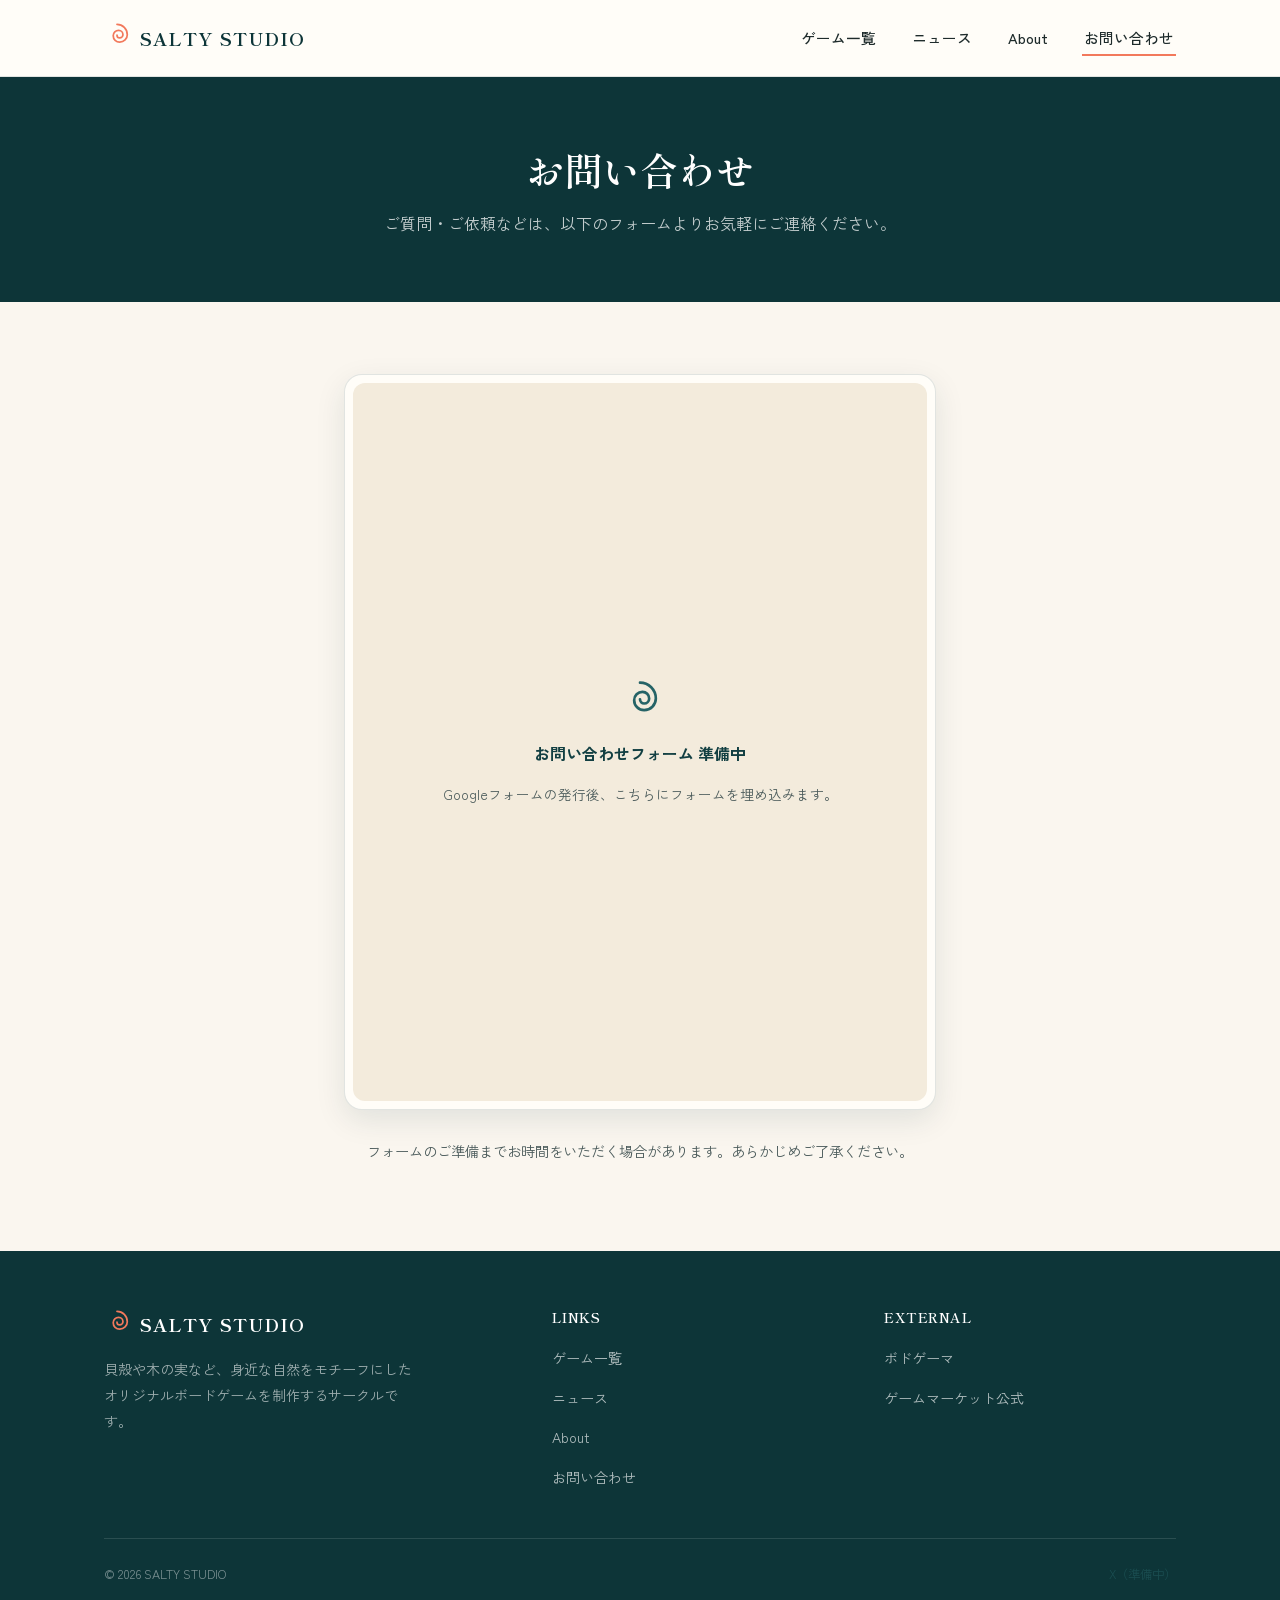
==== contact/index.html @ d84deabe "Initial commit: SALTY STUDIO website scaffold Static HTML site per spec: top page, games list, 6 gam" ====
<!DOCTYPE html>
<html lang="ja">
<head>
<meta charset="UTF-8">
<meta name="viewport" content="width=device-width, initial-scale=1.0">
<title>お問い合わせ | SALTY STUDIO</title>
<meta name="description" content="SALTY STUDIOへのお問い合わせはこちらのフォームからお願いします。">
<link rel="icon" href="data:image/svg+xml,%3Csvg xmlns='http://www.w3.org/2000/svg' viewBox='0 0 48 48'%3E%3Crect width='48' height='48' rx='10' fill='%230d3538'/%3E%3Cpath d='M24 8C34.5 8 43 16.5 43 27C43 34.7 36.7 41 29 41C22.4 41 17 35.6 17 29C17 23.5 21.5 19 27 19C31.4 19 35 22.6 35 27C35 30.3 32.3 33 29 33C26.2 33 24 30.8 24 28' stroke='%23f2795c' stroke-width='3.2' fill='none' stroke-linecap='round'/%3E%3C/svg%3E" type="image/svg+xml">
<link rel="preconnect" href="https://fonts.googleapis.com">
<link rel="preconnect" href="https://fonts.gstatic.com" crossorigin>
<link href="https://fonts.googleapis.com/css2?family=Shippori+Mincho:wght@400;500;600;700&family=Zen+Kaku+Gothic+New:wght@400;500;700&display=swap" rel="stylesheet">
<link rel="stylesheet" href="/assets/css/style.css">
</head>
<body>

<header class="site-header">
  <div class="wrap">
    <a href="/" class="site-logo">
      <span class="shell-spiral"><svg viewBox="0 0 48 48" fill="none" xmlns="http://www.w3.org/2000/svg" style="color:#f2795c"><path d="M24 8C34.5 8 43 16.5 43 27C43 34.7 36.7 41 29 41C22.4 41 17 35.6 17 29C17 23.5 21.5 19 27 19C31.4 19 35 22.6 35 27C35 30.3 32.3 33 29 33C26.2 33 24 30.8 24 28" stroke="currentColor" stroke-width="3.2" stroke-linecap="round"/></svg></span>
      SALTY STUDIO
    </a>
    <nav class="site-nav" aria-label="メインナビゲーション">
      <ul>
        <li><a href="/games/">ゲーム一覧</a></li>
        <li><a href="/news/">ニュース</a></li>
        <li><a href="/#about">About</a></li>
        <li><a href="/contact/" aria-current="page">お問い合わせ</a></li>
      </ul>
    </nav>
  </div>
</header>

<main>

  <section class="page-hero">
    <div class="wrap">
      <h1>お問い合わせ</h1>
      <p>ご質問・ご依頼などは、以下のフォームよりお気軽にご連絡ください。</p>
    </div>
  </section>

  <section class="section">
    <div class="wrap" style="max-width:640px;">
      <div class="contact-panel">
        <div class="form-embed">
          <!--
            差し替え手順:
            Googleフォームの「送信」→「埋め込み」タブでiframeコードを取得し、
            下記の <div class="form-embed-placeholder"> ブロックを
            取得した <iframe src="..." width="640" height="800" frameborder="0">...</iframe>
            に置き換えてください。
          -->
          <div class="form-embed-placeholder">
            <span class="shell-spiral">
              <svg viewBox="0 0 48 48" fill="none" xmlns="http://www.w3.org/2000/svg" style="color:#256366;width:40px;height:40px;">
                <path d="M24 8C34.5 8 43 16.5 43 27C43 34.7 36.7 41 29 41C22.4 41 17 35.6 17 29C17 23.5 21.5 19 27 19C31.4 19 35 22.6 35 27C35 30.3 32.3 33 29 33C26.2 33 24 30.8 24 28" stroke="currentColor" stroke-width="3.2" stroke-linecap="round"/>
              </svg>
            </span>
            <p style="margin:0;font-weight:700;color:var(--color-teal-800);">お問い合わせフォーム 準備中</p>
            <p style="margin:0;font-size:0.85rem;">Googleフォームの発行後、こちらにフォームを埋め込みます。</p>
          </div>
        </div>
      </div>
      <p class="contact-alt">フォームのご準備までお時間をいただく場合があります。あらかじめご了承ください。</p>
    </div>
  </section>

</main>

<footer class="site-footer">
  <div class="wrap">
    <div class="footer-grid">
      <div class="footer-brand">
        <a href="/" class="site-logo">
          <span class="shell-spiral"><svg viewBox="0 0 48 48" fill="none" xmlns="http://www.w3.org/2000/svg" style="color:#f2795c"><path d="M24 8C34.5 8 43 16.5 43 27C43 34.7 36.7 41 29 41C22.4 41 17 35.6 17 29C17 23.5 21.5 19 27 19C31.4 19 35 22.6 35 27C35 30.3 32.3 33 29 33C26.2 33 24 30.8 24 28" stroke="currentColor" stroke-width="3.2" stroke-linecap="round"/></svg></span>
          SALTY STUDIO
        </a>
        <p>貝殻や木の実など、身近な自然をモチーフにしたオリジナルボードゲームを制作するサークルです。</p>
      </div>
      <div class="footer-col">
        <h4>LINKS</h4>
        <ul>
          <li><a href="/games/">ゲーム一覧</a></li>
          <li><a href="/news/">ニュース</a></li>
          <li><a href="/#about">About</a></li>
          <li><a href="/contact/">お問い合わせ</a></li>
        </ul>
      </div>
      <div class="footer-col">
        <h4>EXTERNAL</h4>
        <ul>
          <li><a href="https://bodoge.hoobby.net/circles/" target="_blank" rel="noopener">ボドゲーマ</a></li>
          <li><a href="https://gamemarket.jp/" target="_blank" rel="noopener">ゲームマーケット公式</a></li>
        </ul>
      </div>
    </div>
    <div class="footer-bottom">
      <span>&copy; 2026 SALTY STUDIO</span>
      <div class="sns-links"><a href="#" aria-label="X（Twitter）※準備中">X（準備中）</a></div>
    </div>
  </div>
</footer>

</body>
</html>
---- assets/css/style.css ----
/* ==========================================================================
   SALTY STUDIO — 共通スタイルシート
   デザイントークン: 深いティール × 珊瑚色 / 貝殻スパイラルモチーフ
   見出し: Shippori Mincho　本文: Zen Kaku Gothic New
   ========================================================================== */

:root {
  --color-teal-900: #0d3538;
  --color-teal-800: #123f42;
  --color-teal-700: #1a4d50;
  --color-teal-600: #256366;
  --color-coral-500: #f2795c;
  --color-coral-400: #f5926c;
  --color-coral-100: #fde3d7;
  --color-sand-50: #faf6ef;
  --color-sand-100: #f3ebdc;
  --color-cream: #fffdf8;
  --color-ink: #1e2b2b;
  --color-ink-soft: #4a5a5a;
  --color-border: rgba(13, 53, 56, 0.12);

  --font-heading: "Shippori Mincho", serif;
  --font-body: "Zen Kaku Gothic New", sans-serif;

  --radius-lg: 18px;
  --radius-md: 12px;
  --radius-sm: 8px;
  --shadow-card: 0 10px 30px rgba(13, 53, 56, 0.1);
  --shadow-card-hover: 0 16px 40px rgba(13, 53, 56, 0.16);
  --max-width: 1120px;
}

* {
  box-sizing: border-box;
}

html {
  scroll-behavior: smooth;
}

body {
  margin: 0;
  background: var(--color-sand-50);
  color: var(--color-ink);
  font-family: var(--font-body);
  line-height: 1.85;
  -webkit-font-smoothing: antialiased;
}

h1, h2, h3, h4 {
  font-family: var(--font-heading);
  font-weight: 600;
  line-height: 1.5;
  margin: 0 0 0.6em;
  color: var(--color-teal-900);
}

p {
  margin: 0 0 1em;
}

a {
  color: var(--color-teal-700);
  text-decoration: none;
}

a:hover {
  color: var(--color-coral-500);
}

img {
  max-width: 100%;
  display: block;
}

ul {
  margin: 0;
  padding: 0;
  list-style: none;
}

.wrap {
  max-width: var(--max-width);
  margin: 0 auto;
  padding: 0 24px;
}

.section {
  padding: 72px 0;
}

.section--tight {
  padding: 48px 0;
}

.section-head {
  text-align: center;
  margin-bottom: 44px;
}

.section-head .eyebrow {
  display: inline-block;
  font-family: var(--font-body);
  font-size: 0.78rem;
  letter-spacing: 0.18em;
  color: var(--color-coral-500);
  font-weight: 700;
  margin-bottom: 10px;
}

.section-head h2 {
  font-size: clamp(1.6rem, 3vw, 2.1rem);
  margin-bottom: 8px;
}

.section-head p {
  color: var(--color-ink-soft);
  max-width: 560px;
  margin: 0 auto;
}

/* ---------- 貝殻スパイラルモチーフ ---------- */

.shell-spiral {
  display: inline-block;
  flex-shrink: 0;
}

.divider-shell {
  display: flex;
  align-items: center;
  justify-content: center;
  gap: 14px;
  margin: 0 auto 28px;
  color: var(--color-coral-400);
}

.divider-shell::before,
.divider-shell::after {
  content: "";
  height: 1px;
  width: 48px;
  background: var(--color-border);
}

.bg-shell-motif {
  position: relative;
  overflow: hidden;
}

.bg-shell-motif::before {
  content: "";
  position: absolute;
  inset: 0;
  background-image: url("data:image/svg+xml,%3Csvg xmlns='http://www.w3.org/2000/svg' width='240' height='240' viewBox='0 0 240 240'%3E%3Cpath d='M120 120c0-38 30-68 68-68s68 30 68 68-30 68-68 68' fill='none' stroke='%23ffffff' stroke-opacity='0.06' stroke-width='6'/%3E%3Cpath d='M120 120c0-24 19-43 43-43s43 19 43 43-19 43-43 43' fill='none' stroke='%23ffffff' stroke-opacity='0.06' stroke-width='6'/%3E%3Cpath d='M120 120c0-11 9-20 20-20s20 9 20 20-9 20-20 20' fill='none' stroke='%23ffffff' stroke-opacity='0.06' stroke-width='6'/%3E%3C/svg%3E");
  background-repeat: repeat;
  background-size: 240px 240px;
  opacity: 0.6;
  pointer-events: none;
}

/* ---------- ヘッダー ---------- */

.site-header {
  position: sticky;
  top: 0;
  z-index: 100;
  background: var(--color-cream);
  border-bottom: 1px solid var(--color-border);
}

.site-header .wrap {
  display: flex;
  align-items: center;
  justify-content: space-between;
  height: 76px;
}

.site-logo {
  display: flex;
  align-items: center;
  gap: 10px;
  font-family: var(--font-heading);
  font-size: 1.15rem;
  letter-spacing: 0.06em;
  color: var(--color-teal-900);
  font-weight: 700;
}

.site-logo .shell-spiral svg {
  width: 26px;
  height: 26px;
}

.site-nav ul {
  display: flex;
  gap: 32px;
}

.site-nav a {
  font-size: 0.92rem;
  font-weight: 500;
  color: var(--color-ink);
  position: relative;
  padding: 4px 2px;
}

.site-nav a::after {
  content: "";
  position: absolute;
  left: 0;
  right: 0;
  bottom: -4px;
  height: 2px;
  background: var(--color-coral-500);
  transform: scaleX(0);
  transition: transform 0.2s ease;
}

.site-nav a:hover::after,
.site-nav a[aria-current="page"]::after {
  transform: scaleX(1);
}

.nav-toggle {
  display: none;
}

/* ---------- ボタン ---------- */

.btn {
  display: inline-flex;
  align-items: center;
  gap: 8px;
  padding: 13px 28px;
  border-radius: 999px;
  font-family: var(--font-body);
  font-weight: 700;
  font-size: 0.92rem;
  letter-spacing: 0.02em;
  border: 1px solid transparent;
  cursor: pointer;
  transition: transform 0.15s ease, box-shadow 0.15s ease, background 0.15s ease;
}

.btn-primary {
  background: var(--color-coral-500);
  color: #fff;
  box-shadow: 0 8px 20px rgba(242, 121, 92, 0.35);
}

.btn-primary:hover {
  background: var(--color-coral-400);
  color: #fff;
  transform: translateY(-2px);
}

.btn-outline {
  background: transparent;
  border-color: rgba(255, 255, 255, 0.5);
  color: #fff;
}

.btn-outline:hover {
  background: rgba(255, 255, 255, 0.12);
  color: #fff;
}

.btn-ghost {
  background: transparent;
  border-color: var(--color-teal-700);
  color: var(--color-teal-700);
}

.btn-ghost:hover {
  background: var(--color-teal-700);
  color: #fff;
}

/* ---------- ヒーロー（トップ） ---------- */

.hero {
  background: radial-gradient(circle at 15% 20%, var(--color-teal-700), var(--color-teal-900) 65%);
  color: #fff;
  position: relative;
  padding: 96px 0 88px;
}

.hero .wrap {
  display: grid;
  grid-template-columns: 1.05fr 0.95fr;
  gap: 56px;
  align-items: center;
  position: relative;
  z-index: 1;
}

.hero-badge {
  display: inline-flex;
  align-items: center;
  gap: 8px;
  background: rgba(242, 121, 92, 0.16);
  border: 1px solid rgba(242, 121, 92, 0.5);
  color: var(--color-coral-100);
  font-size: 0.8rem;
  font-weight: 700;
  letter-spacing: 0.04em;
  padding: 7px 16px;
  border-radius: 999px;
  margin-bottom: 22px;
}

.hero h1 {
  color: #fff;
  font-size: clamp(2.1rem, 4.2vw, 3.1rem);
  margin-bottom: 18px;
}

.hero h1 .accent {
  color: var(--color-coral-400);
}

.hero-lead {
  color: rgba(255, 255, 255, 0.82);
  font-size: 1.02rem;
  max-width: 480px;
  margin-bottom: 32px;
}

.hero-actions {
  display: flex;
  gap: 14px;
  flex-wrap: wrap;
}

.hero-visual {
  position: relative;
  aspect-ratio: 4 / 3;
  border-radius: var(--radius-lg);
  overflow: hidden;
  border: 1px solid rgba(255, 255, 255, 0.15);
}

/* ---------- メディアプレースホルダー ---------- */

.media-placeholder {
  position: relative;
  width: 100%;
  height: 100%;
  min-height: 160px;
  display: flex;
  flex-direction: column;
  align-items: center;
  justify-content: center;
  gap: 10px;
  background: linear-gradient(135deg, var(--color-teal-700), var(--color-teal-900));
  color: rgba(255, 255, 255, 0.75);
  text-align: center;
  padding: 20px;
}

.media-placeholder.is-light {
  background: linear-gradient(135deg, var(--color-sand-100), var(--color-coral-100));
  color: var(--color-teal-700);
}

.media-placeholder .shell-spiral svg {
  width: 40px;
  height: 40px;
  opacity: 0.85;
}

.media-placeholder .ph-label {
  font-size: 0.78rem;
  letter-spacing: 0.05em;
  font-weight: 500;
}

.media-placeholder.ratio-16-9 {
  aspect-ratio: 16 / 9;
}

.media-placeholder.ratio-4-3 {
  aspect-ratio: 4 / 3;
}

.media-placeholder.ratio-1-1 {
  aspect-ratio: 1 / 1;
}

/* ---------- カード ---------- */

.card-grid {
  display: grid;
  grid-template-columns: repeat(3, 1fr);
  gap: 28px;
}

.game-card {
  background: var(--color-cream);
  border-radius: var(--radius-lg);
  overflow: hidden;
  box-shadow: var(--shadow-card);
  border: 1px solid var(--color-border);
  transition: transform 0.2s ease, box-shadow 0.2s ease;
  display: flex;
  flex-direction: column;
}

.game-card:hover {
  transform: translateY(-4px);
  box-shadow: var(--shadow-card-hover);
}

.game-card .card-media {
  aspect-ratio: 16 / 10;
}

.game-card .card-body {
  padding: 22px 22px 24px;
  display: flex;
  flex-direction: column;
  flex: 1;
}

.card-tags {
  display: flex;
  gap: 8px;
  margin-bottom: 12px;
  flex-wrap: wrap;
}

.tag {
  display: inline-block;
  font-size: 0.72rem;
  font-weight: 700;
  letter-spacing: 0.03em;
  padding: 4px 12px;
  border-radius: 999px;
  background: var(--color-sand-100);
  color: var(--color-teal-700);
}

.tag.tag-new {
  background: var(--color-coral-500);
  color: #fff;
}

.tag.tag-existing {
  background: var(--color-teal-800);
  color: #fff;
}

.tag.tag-art {
  background: var(--color-coral-100);
  color: var(--color-coral-500);
}

.game-card h3 {
  font-size: 1.15rem;
  margin-bottom: 8px;
}

.game-card .card-desc {
  color: var(--color-ink-soft);
  font-size: 0.9rem;
  flex: 1;
  margin-bottom: 16px;
}

.card-link {
  font-weight: 700;
  font-size: 0.88rem;
  color: var(--color-teal-700);
  display: inline-flex;
  align-items: center;
  gap: 6px;
}

.card-link::after {
  content: "→";
  transition: transform 0.15s ease;
}

.game-card:hover .card-link::after {
  transform: translateX(4px);
}

/* ---------- News ---------- */

.news-list {
  display: flex;
  flex-direction: column;
  gap: 0;
  border-top: 1px solid var(--color-border);
}

.news-item {
  display: grid;
  grid-template-columns: 140px 1fr;
  gap: 28px;
  padding: 28px 0;
  border-bottom: 1px solid var(--color-border);
}

.news-item time {
  font-family: var(--font-heading);
  color: var(--color-coral-500);
  font-size: 0.95rem;
  padding-top: 3px;
}

.news-item h3 {
  font-size: 1.05rem;
  margin-bottom: 8px;
}

.news-item p {
  color: var(--color-ink-soft);
  font-size: 0.92rem;
  margin-bottom: 0;
}

.news-excerpt-list .news-item {
  padding: 20px 0;
}

.news-more {
  text-align: center;
  margin-top: 36px;
}

/* ---------- About ---------- */

.about-section {
  background: var(--color-sand-100);
}

.about-grid {
  display: grid;
  grid-template-columns: 0.9fr 1.1fr;
  gap: 56px;
  align-items: center;
}

.about-copy p {
  color: var(--color-ink-soft);
}

.about-copy .lead {
  font-family: var(--font-heading);
  font-size: 1.2rem;
  color: var(--color-teal-900);
  margin-bottom: 18px;
}

/* ---------- ゲーム詳細ページ ---------- */

.game-hero {
  background: linear-gradient(160deg, var(--color-teal-800), var(--color-teal-900));
  color: #fff;
  padding: 64px 0 56px;
}

.game-hero .wrap {
  position: relative;
  z-index: 1;
}

.breadcrumb {
  font-size: 0.82rem;
  color: rgba(255, 255, 255, 0.6);
  margin-bottom: 20px;
}

.breadcrumb a {
  color: rgba(255, 255, 255, 0.75);
}

.game-hero .catch {
  color: var(--color-coral-400);
  font-weight: 700;
  font-size: 0.95rem;
  letter-spacing: 0.03em;
  margin-bottom: 10px;
}

.game-hero h1 {
  color: #fff;
  font-size: clamp(1.9rem, 3.6vw, 2.6rem);
  margin-bottom: 20px;
}

.chip-row {
  display: flex;
  gap: 10px;
  flex-wrap: wrap;
}

.chip {
  background: rgba(255, 255, 255, 0.1);
  border: 1px solid rgba(255, 255, 255, 0.22);
  padding: 8px 16px;
  border-radius: 999px;
  font-size: 0.85rem;
  color: rgba(255, 255, 255, 0.92);
}

.chip strong {
  color: var(--color-coral-400);
  margin-right: 4px;
}

.game-body-grid {
  display: grid;
  grid-template-columns: 1.3fr 0.7fr;
  gap: 60px;
}

.game-main h2 {
  font-size: 1.4rem;
  margin-top: 52px;
}

.game-main h2:first-child {
  margin-top: 0;
}

.feature-list {
  display: grid;
  grid-template-columns: repeat(2, 1fr);
  gap: 20px;
}

.feature-item {
  background: var(--color-cream);
  border: 1px solid var(--color-border);
  border-radius: var(--radius-md);
  padding: 20px;
  display: flex;
  gap: 14px;
}

.feature-item .icon {
  flex-shrink: 0;
  width: 38px;
  height: 38px;
  border-radius: 50%;
  background: var(--color-coral-100);
  color: var(--color-coral-500);
  display: flex;
  align-items: center;
  justify-content: center;
}

.feature-item .icon svg {
  width: 20px;
  height: 20px;
}

.feature-item h4 {
  font-size: 0.98rem;
  margin-bottom: 6px;
}

.feature-item p {
  font-size: 0.86rem;
  color: var(--color-ink-soft);
  margin: 0;
}

.component-table {
  width: 100%;
  border-collapse: collapse;
  font-size: 0.92rem;
}

.component-table th,
.component-table td {
  text-align: left;
  padding: 12px 16px;
  border-bottom: 1px solid var(--color-border);
}

.component-table th {
  background: var(--color-sand-100);
  color: var(--color-teal-800);
  font-weight: 700;
}

.game-side {
  align-self: start;
  position: sticky;
  top: 100px;
  display: flex;
  flex-direction: column;
  gap: 20px;
}

.info-box {
  background: var(--color-cream);
  border: 1px solid var(--color-border);
  border-radius: var(--radius-md);
  padding: 24px;
}

.info-box h3 {
  font-size: 1rem;
  margin-bottom: 14px;
}

.info-box dl {
  display: grid;
  grid-template-columns: auto 1fr;
  gap: 10px 14px;
  font-size: 0.88rem;
}

.info-box dt {
  color: var(--color-ink-soft);
  white-space: nowrap;
}

.info-box dd {
  margin: 0;
  color: var(--color-ink);
  font-weight: 500;
}

.info-box .btn {
  width: 100%;
  justify-content: center;
  margin-top: 14px;
}

.credit-box {
  background: var(--color-coral-100);
  border: 1px solid rgba(242, 121, 92, 0.35);
  border-radius: var(--radius-md);
  padding: 22px;
}

.credit-box h3 {
  font-size: 0.95rem;
  color: var(--color-coral-500);
  margin-bottom: 12px;
}

.credit-box dl {
  display: grid;
  grid-template-columns: auto 1fr;
  gap: 8px 12px;
  font-size: 0.88rem;
}

.credit-box dt {
  color: var(--color-ink-soft);
}

.credit-box dd {
  margin: 0;
  font-weight: 600;
  color: var(--color-teal-900);
}

.notice-box {
  background: var(--color-sand-100);
  border: 1px dashed var(--color-border);
  border-radius: var(--radius-md);
  padding: 16px 18px;
  font-size: 0.84rem;
  color: var(--color-ink-soft);
}

/* ---------- 一覧ページ用 セクション見出し ---------- */

.list-section-title {
  display: flex;
  align-items: center;
  gap: 14px;
  margin: 64px 0 28px;
}

.list-section-title:first-of-type {
  margin-top: 0;
}

.list-section-title h2 {
  margin: 0;
  font-size: 1.35rem;
}

.list-section-title .label-badge {
  font-size: 0.72rem;
  font-weight: 700;
  padding: 5px 14px;
  border-radius: 999px;
  background: var(--color-teal-800);
  color: #fff;
  letter-spacing: 0.04em;
}

.list-section-title.is-art .label-badge {
  background: var(--color-coral-500);
}

.list-intro {
  color: var(--color-ink-soft);
  font-size: 0.92rem;
  margin-bottom: 0;
}

/* ---------- ページヒーロー（一覧・ニュース・お問い合わせ） ---------- */

.page-hero {
  background: var(--color-teal-900);
  color: #fff;
  padding: 64px 0;
  text-align: center;
}

.page-hero h1 {
  color: #fff;
  font-size: clamp(1.8rem, 3.4vw, 2.4rem);
  margin-bottom: 10px;
}

.page-hero p {
  color: rgba(255, 255, 255, 0.75);
  margin: 0;
}

/* ---------- お問い合わせ ---------- */

.contact-panel {
  background: var(--color-cream);
  border: 1px solid var(--color-border);
  border-radius: var(--radius-lg);
  padding: 8px;
  box-shadow: var(--shadow-card);
}

.form-embed {
  aspect-ratio: 4 / 5;
  width: 100%;
  border-radius: var(--radius-md);
  overflow: hidden;
  background: var(--color-sand-100);
}

.form-embed iframe {
  width: 100%;
  height: 100%;
  border: 0;
}

.form-embed-placeholder {
  height: 100%;
  display: flex;
  flex-direction: column;
  align-items: center;
  justify-content: center;
  gap: 14px;
  text-align: center;
  color: var(--color-ink-soft);
  padding: 40px;
}

.contact-alt {
  text-align: center;
  margin-top: 28px;
  color: var(--color-ink-soft);
  font-size: 0.9rem;
}

/* ---------- フッター ---------- */

.site-footer {
  background: var(--color-teal-900);
  color: rgba(255, 255, 255, 0.75);
  padding: 56px 0 28px;
}

.footer-grid {
  display: grid;
  grid-template-columns: 1.4fr 1fr 1fr;
  gap: 40px;
  padding-bottom: 36px;
  border-bottom: 1px solid rgba(255, 255, 255, 0.12);
}

.footer-brand .site-logo {
  color: #fff;
}

.footer-brand p {
  margin-top: 14px;
  font-size: 0.88rem;
  max-width: 320px;
  color: rgba(255, 255, 255, 0.6);
}

.footer-col h4 {
  color: #fff;
  font-size: 0.85rem;
  letter-spacing: 0.04em;
  margin-bottom: 16px;
}

.footer-col ul li {
  margin-bottom: 10px;
}

.footer-col a {
  color: rgba(255, 255, 255, 0.68);
  font-size: 0.88rem;
}

.footer-col a:hover {
  color: var(--color-coral-400);
}

.footer-bottom {
  display: flex;
  justify-content: space-between;
  align-items: center;
  padding-top: 24px;
  font-size: 0.78rem;
  color: rgba(255, 255, 255, 0.45);
  flex-wrap: wrap;
  gap: 12px;
}

.footer-bottom .sns-links {
  display: flex;
  gap: 16px;
}

/* ---------- レスポンシブ ---------- */

@media (max-width: 960px) {
  .hero .wrap {
    grid-template-columns: 1fr;
  }

  .hero-visual {
    order: -1;
  }

  .about-grid {
    grid-template-columns: 1fr;
  }

  .game-body-grid {
    grid-template-columns: 1fr;
  }

  .game-side {
    position: static;
  }

  .card-grid {
    grid-template-columns: repeat(2, 1fr);
  }

  .footer-grid {
    grid-template-columns: 1fr 1fr;
  }
}

@media (max-width: 680px) {
  .site-nav {
    display: none;
  }

  .card-grid {
    grid-template-columns: 1fr;
  }

  .feature-list {
    grid-template-columns: 1fr;
  }

  .news-item {
    grid-template-columns: 1fr;
    gap: 8px;
  }

  .footer-grid {
    grid-template-columns: 1fr;
  }

  .footer-bottom {
    flex-direction: column;
    align-items: flex-start;
  }

  .about-copy .lead {
    font-size: 1.05rem;
  }
}
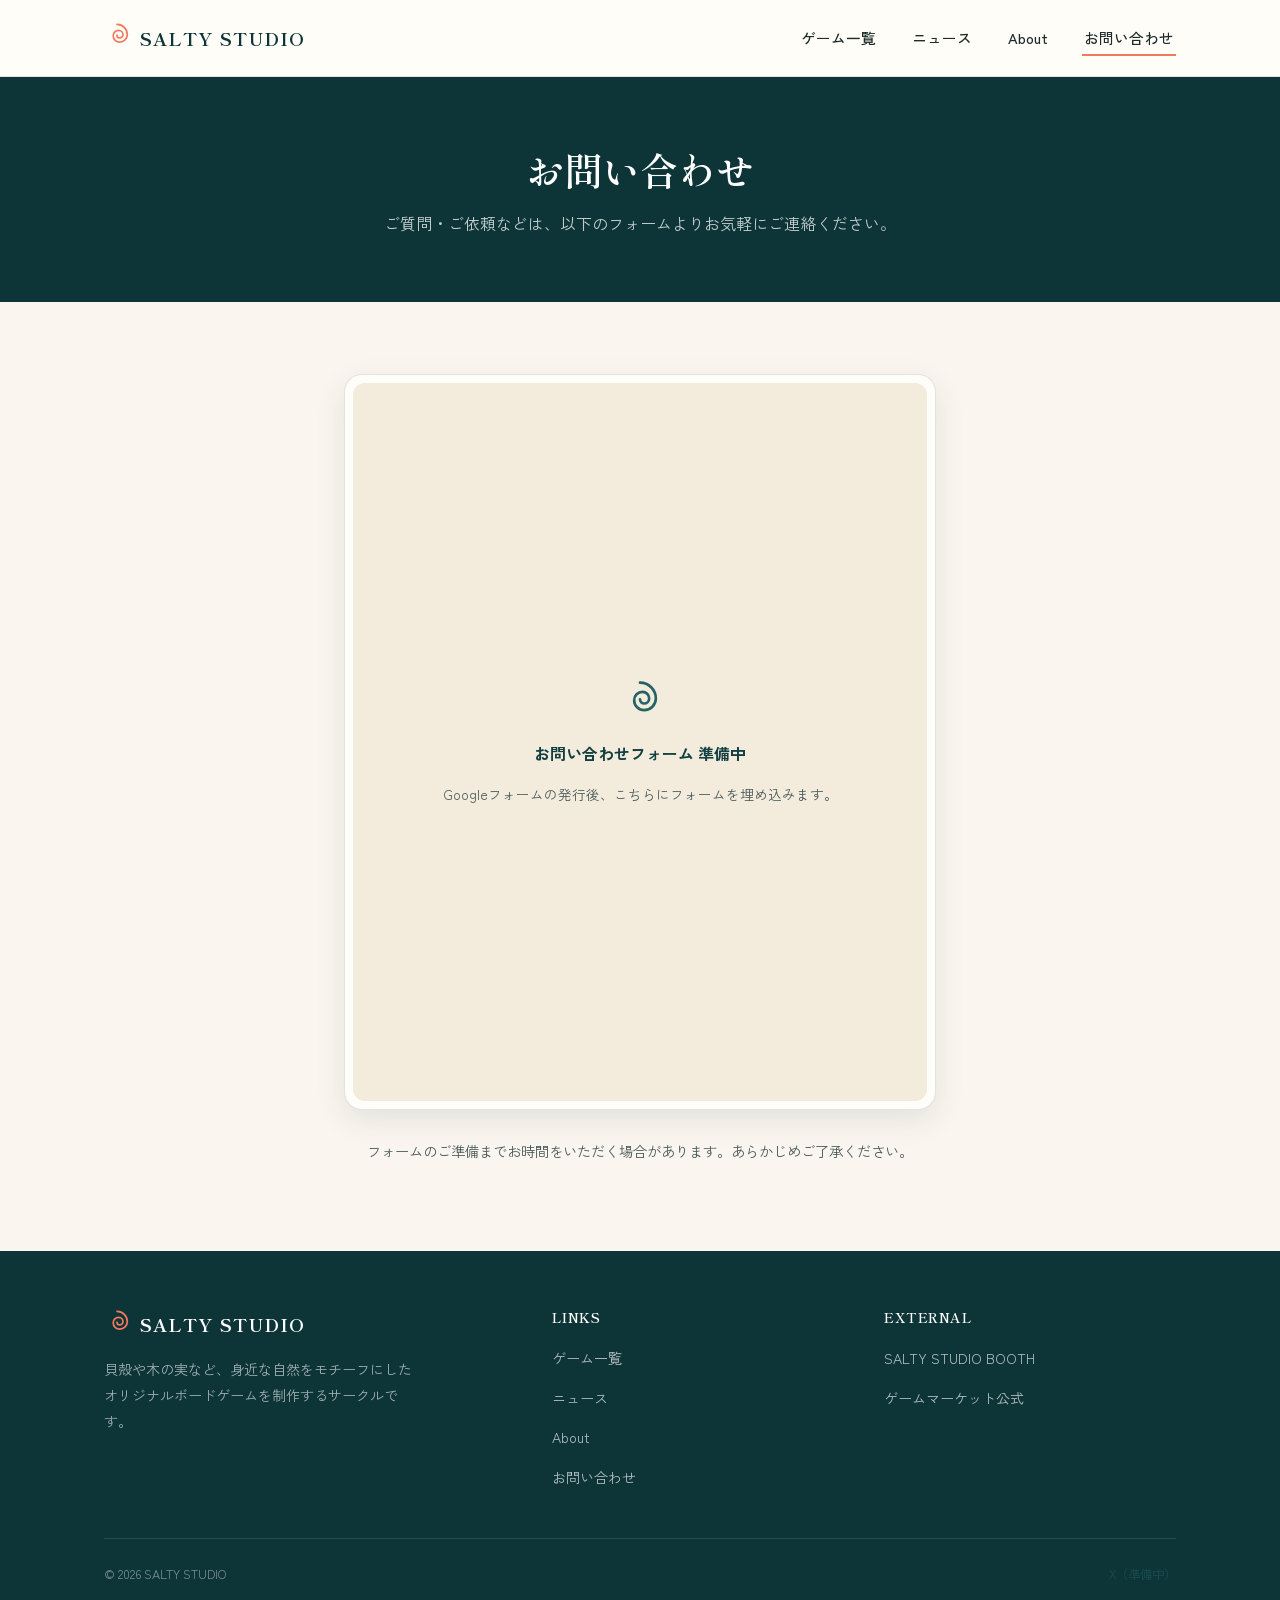
==== commit 79bb49a2: "Replace legacy-game placeholders with real content from old site Pulled copy, credits, component lis" ====
--- a/contact/index.html
+++ b/contact/index.html
@@ -89,7 +89,7 @@
       <div class="footer-col">
         <h4>EXTERNAL</h4>
         <ul>
-          <li><a href="https://bodoge.hoobby.net/circles/" target="_blank" rel="noopener">ボドゲーマ</a></li>
+          <li><a href="https://saltystudio.booth.pm/" target="_blank" rel="noopener">SALTY STUDIO BOOTH</a></li>
           <li><a href="https://gamemarket.jp/" target="_blank" rel="noopener">ゲームマーケット公式</a></li>
         </ul>
       </div>
--- a/assets/css/style.css
+++ b/assets/css/style.css
@@ -388,6 +388,21 @@
   aspect-ratio: 1 / 1;
 }
 
+.game-photo {
+  width: 100%;
+  display: block;
+  border-radius: var(--radius-md);
+  object-fit: cover;
+  box-shadow: var(--shadow-card);
+}
+
+.thumb-photo {
+  width: 100%;
+  height: 100%;
+  display: block;
+  object-fit: cover;
+}
+
 /* ---------- カード ---------- */
 
 .card-grid {
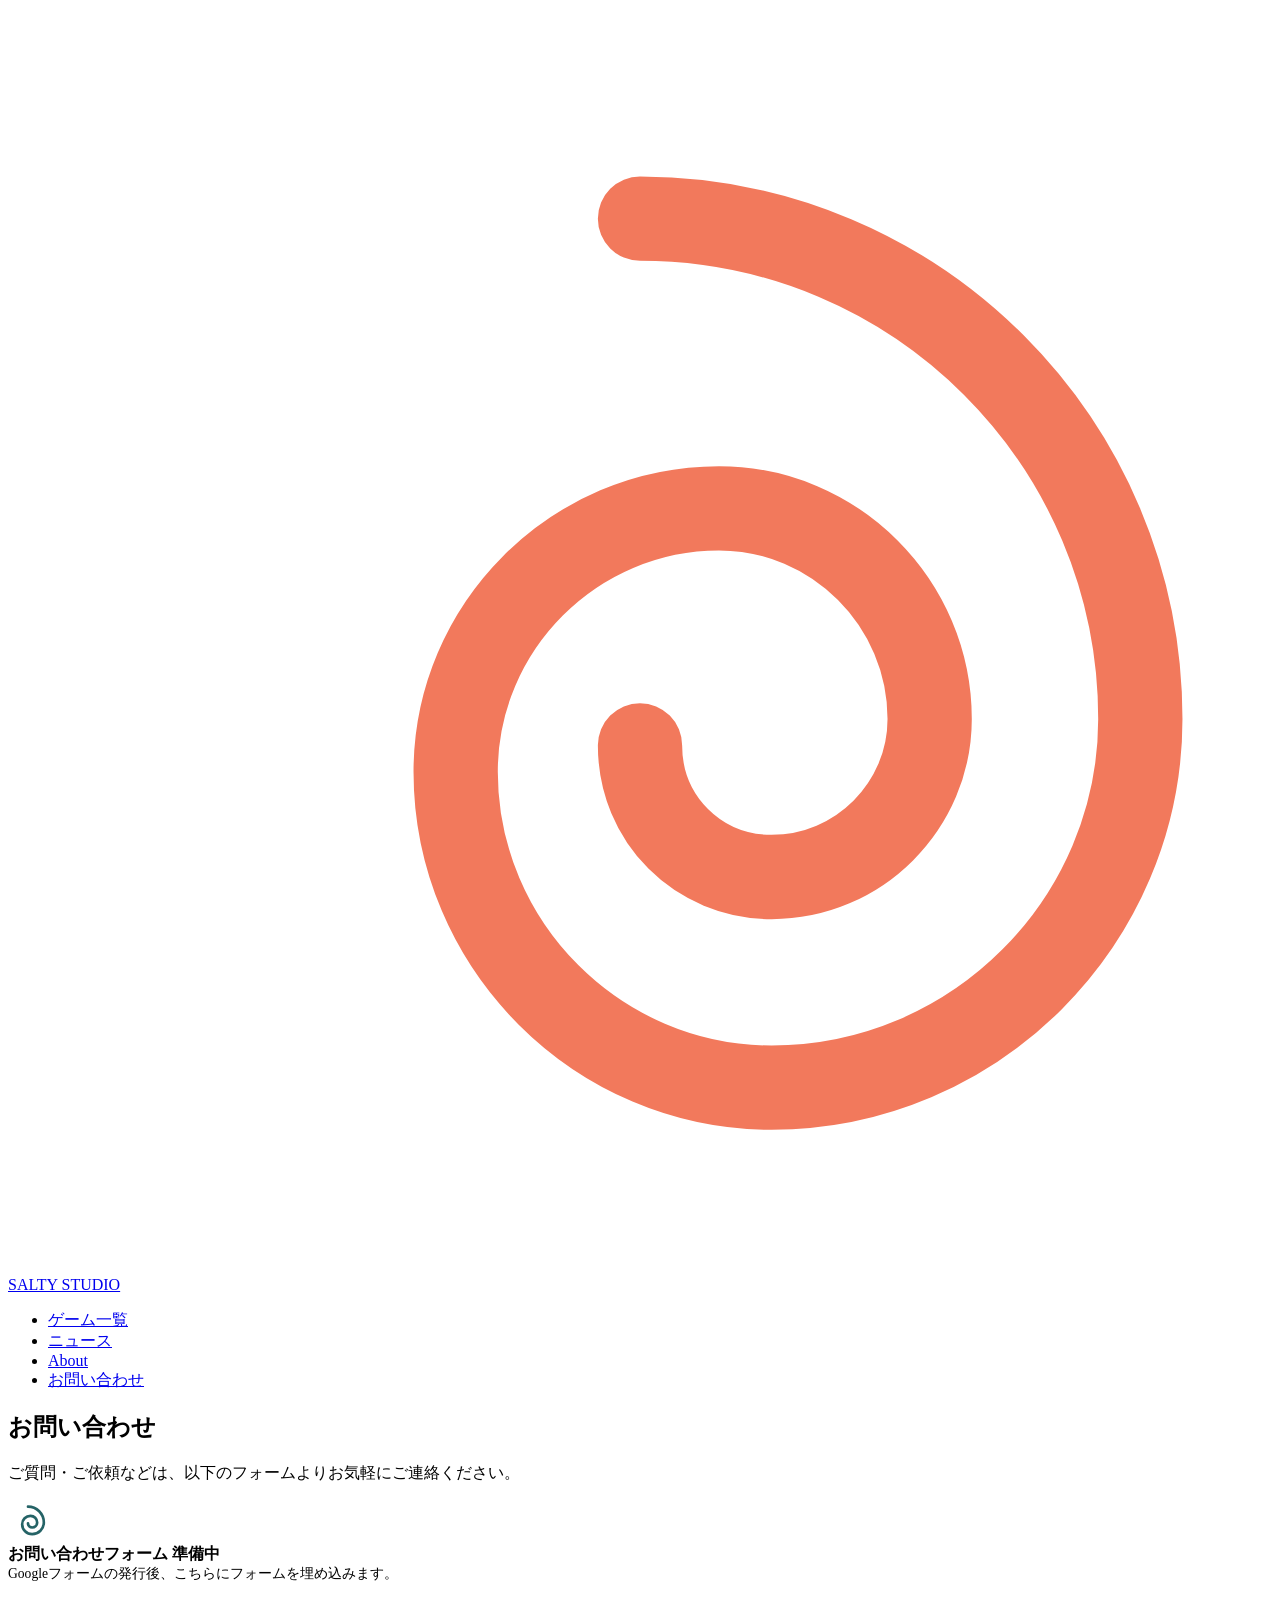
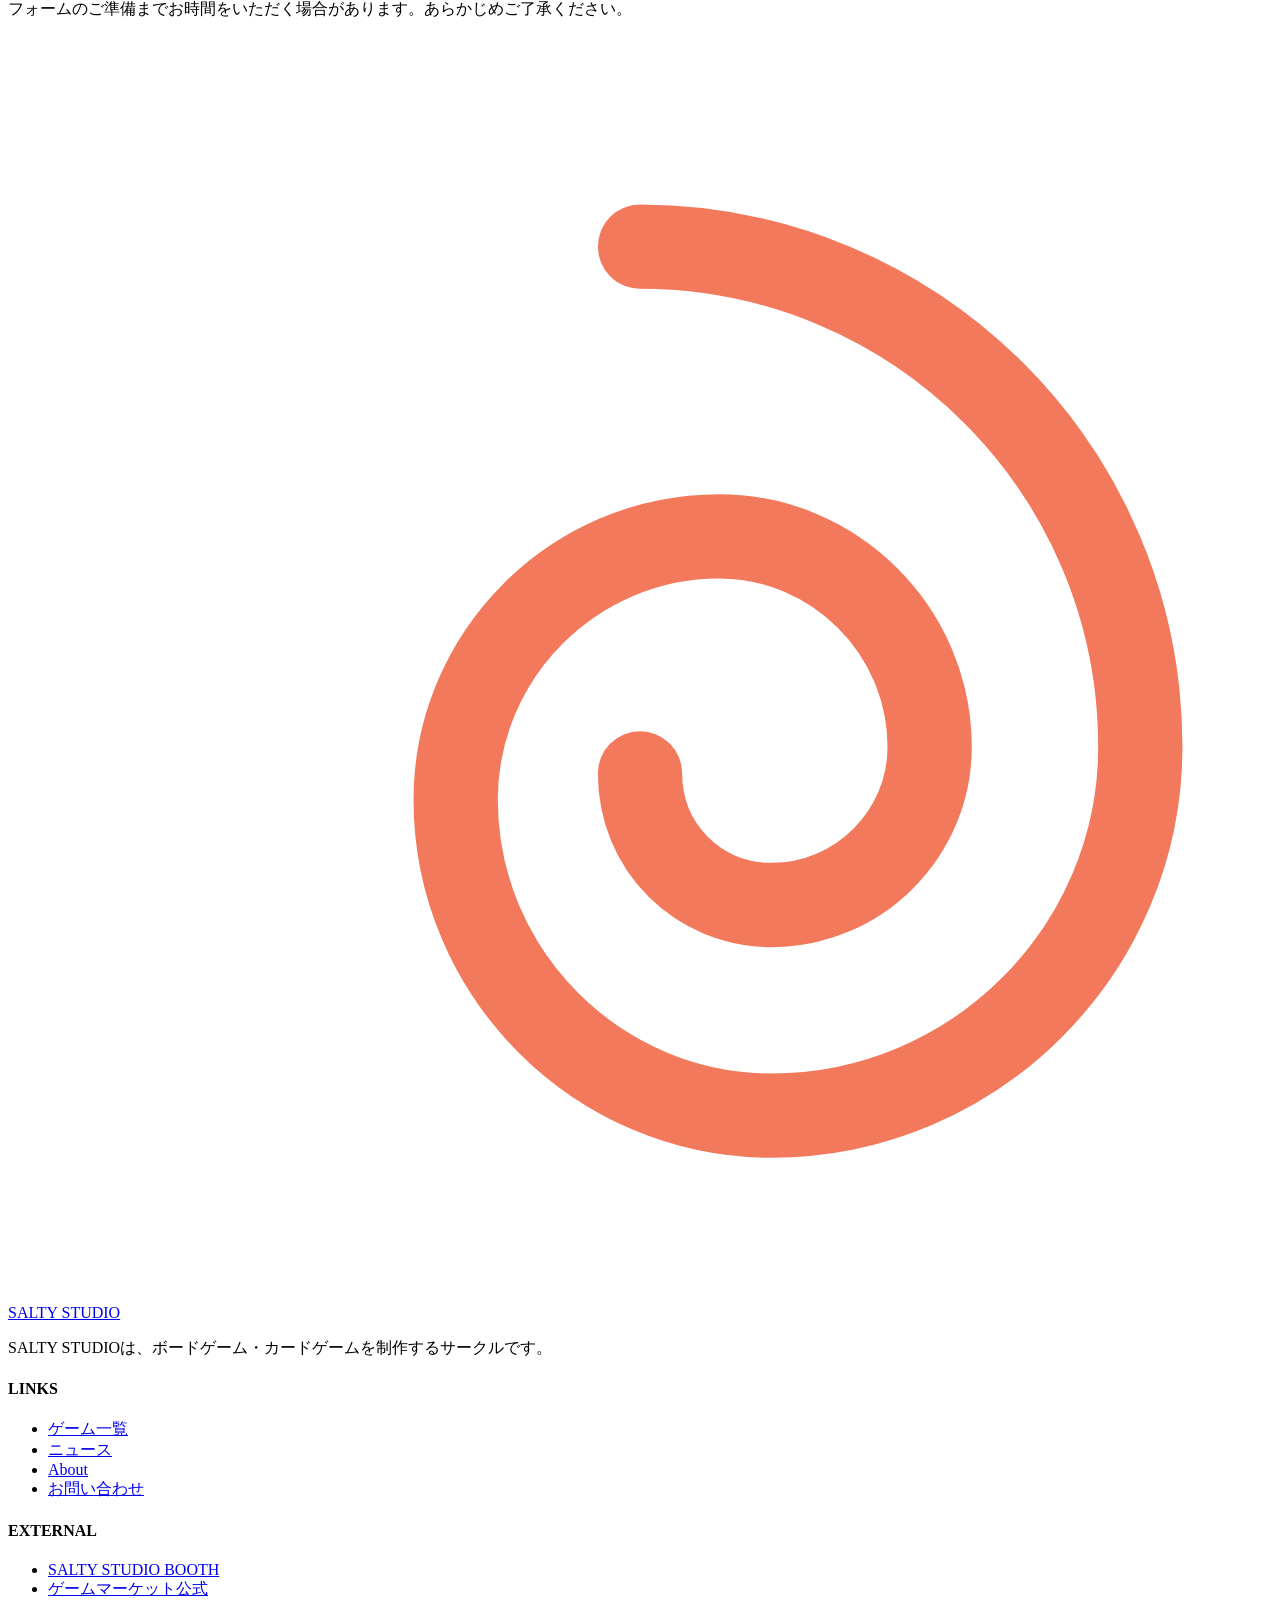
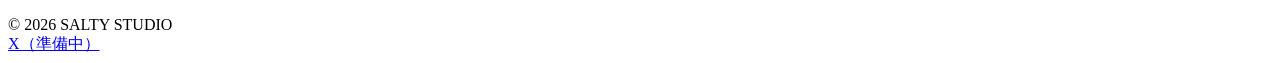
==== commit 5d12e8b0: "Replace studio brand copy with factual descriptions" ====
--- a/contact/index.html
+++ b/contact/index.html
@@ -75,7 +75,7 @@
           <span class="shell-spiral"><svg viewBox="0 0 48 48" fill="none" xmlns="http://www.w3.org/2000/svg" style="color:#f2795c"><path d="M24 8C34.5 8 43 16.5 43 27C43 34.7 36.7 41 29 41C22.4 41 17 35.6 17 29C17 23.5 21.5 19 27 19C31.4 19 35 22.6 35 27C35 30.3 32.3 33 29 33C26.2 33 24 30.8 24 28" stroke="currentColor" stroke-width="3.2" stroke-linecap="round"/></svg></span>
           SALTY STUDIO
         </a>
-        <p>貝殻や木の実など、身近な自然をモチーフにしたオリジナルボードゲームを制作するサークルです。</p>
+        <p>SALTY STUDIOは、ボードゲーム・カードゲームを制作するサークルです。</p>
       </div>
       <div class="footer-col">
         <h4>LINKS</h4>
